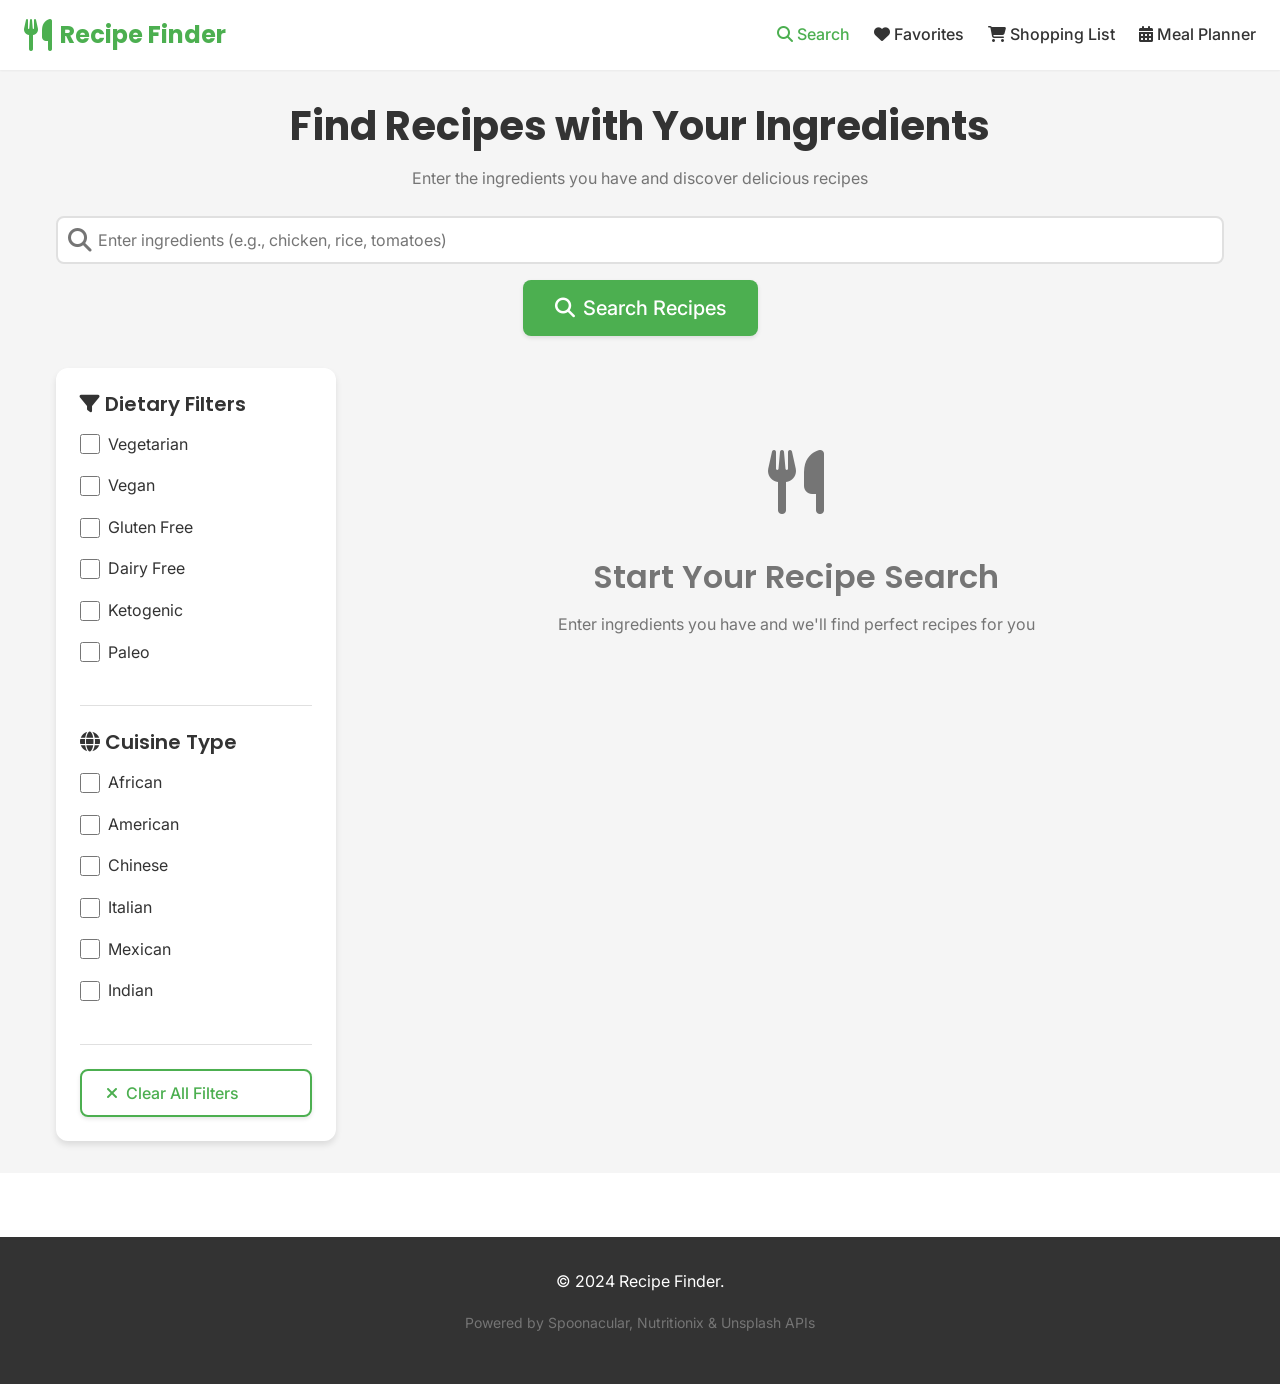
==== index.html @ 50a4e599 "week 5 planned tasks completed" ====
<!DOCTYPE html>
<html lang="en">
<head>
    <meta charset="UTF-8">
    <meta name="viewport" content="width=device-width, initial-scale=1.0">
    <meta name="description" content="Find recipes based on ingredients you have, plan meals, and track nutrition">
    <title>Recipe Finder - Search Recipes by Ingredients</title>
    
    <!-- Favicon -->
    <link rel="icon" type="image/svg+xml" href="assets/images/favicon.svg">
    
    <!-- Font Awesome Icons -->
    <link rel="stylesheet" href="https://cdnjs.cloudflare.com/ajax/libs/font-awesome/6.4.0/css/all.min.css">
    
    <!-- CSS Files -->
    <link rel="stylesheet" href="css/variables.css">
    <link rel="stylesheet" href="css/base.css">
    <link rel="stylesheet" href="css/components.css">
    <link rel="stylesheet" href="css/main.css">
</head>
<body>
    <!-- ========== HEADER / NAVIGATION ========== -->
    <header class="header">
        <div class="header-container">
            <!-- Logo -->
            <a href="index.html" class="logo">
                <i class="fa-solid fa-utensils logo-icon"></i>
                Recipe Finder
            </a>

            <!-- Navigation Menu -->
            <nav class="nav-menu" id="navMenu">
                <a href="index.html" class="nav-link active">
                    <i class="fa-solid fa-search"></i> Search
                </a>
                <a href="favorites.html" class="nav-link">
                    <i class="fa-solid fa-heart"></i> Favorites
                </a>
                <a href="#" class="nav-link" id="shoppingListLink">
                    <i class="fa-solid fa-shopping-cart"></i> Shopping List
                </a>
                <a href="#" class="nav-link" id="mealPlannerLink">
                    <i class="fa-solid fa-calendar-alt"></i> Meal Planner
                </a>
            </nav>

            <!-- Mobile Menu Toggle -->
            <button class="menu-toggle" id="menuToggle" aria-label="Toggle menu">
                <i class="fa-solid fa-bars"></i>
            </button>
        </div>
    </header>

    <!-- ========== MAIN CONTENT ========== -->
    <main class="main-wrapper">
        <div class="page-container">
            <!-- Page Title & Search Bar -->
            <section class="search-header">
                <h1 class="text-center">Find Recipes with Your Ingredients</h1>
                <p class="text-center text-secondary mb-lg">
                    Enter the ingredients you have and discover delicious recipes
                </p>

                <!-- Search Bar -->
                <div class="search-wrapper">
                    <i class="fa-solid fa-search search-icon"></i>
                    <input 
                        type="text" 
                        class="input-field search-input" 
                        id="ingredientSearch"
                        placeholder="Enter ingredients (e.g., chicken, rice, tomatoes)"
                        aria-label="Search ingredients"
                    >
                </div>

                <!-- Selected Ingredients Tags -->
                <div class="selected-ingredients mt-md" id="selectedIngredients">
                    <!-- Dynamic tags will be inserted here -->
                </div>

                <!-- Search Button -->
                <div class="text-center mt-md">
                    <button class="btn btn-primary btn-lg" id="searchBtn">
                        <i class="fa-solid fa-search"></i>
                        Search Recipes
                    </button>
                </div>
            </section>

            <!-- Two Column Layout: Filters + Results -->
            <div class="layout-two-column mt-xl">
                <!-- ========== FILTER SIDEBAR ========== -->
                <aside class="filter-sidebar">
                    <!-- Dietary Restrictions -->
                    <section class="filter-section">
                        <h3 class="filter-title">
                            <i class="fa-solid fa-filter"></i> Dietary Filters
                        </h3>
                        <div class="filter-group" id="dietaryFilters">
                            <label class="checkbox-wrapper">
                                <input type="checkbox" class="checkbox" value="vegetarian">
                                <span>Vegetarian</span>
                            </label>
                            <label class="checkbox-wrapper">
                                <input type="checkbox" class="checkbox" value="vegan">
                                <span>Vegan</span>
                            </label>
                            <label class="checkbox-wrapper">
                                <input type="checkbox" class="checkbox" value="gluten-free">
                                <span>Gluten Free</span>
                            </label>
                            <label class="checkbox-wrapper">
                                <input type="checkbox" class="checkbox" value="dairy-free">
                                <span>Dairy Free</span>
                            </label>
                            <label class="checkbox-wrapper">
                                <input type="checkbox" class="checkbox" value="ketogenic">
                                <span>Ketogenic</span>
                            </label>
                            <label class="checkbox-wrapper">
                                <input type="checkbox" class="checkbox" value="paleo">
                                <span>Paleo</span>
                            </label>
                        </div>
                    </section>

                    <div class="divider"></div>

                    <!-- Cuisine Type -->
                    <section class="filter-section">
                        <h3 class="filter-title">
                            <i class="fa-solid fa-globe"></i> Cuisine Type
                        </h3>
                        <div class="filter-group" id="cuisineFilters">
                            <label class="checkbox-wrapper">
                                <input type="checkbox" class="checkbox" value="african">
                                <span>African</span>
                            </label>
                            <label class="checkbox-wrapper">
                                <input type="checkbox" class="checkbox" value="american">
                                <span>American</span>
                            </label>
                            <label class="checkbox-wrapper">
                                <input type="checkbox" class="checkbox" value="chinese">
                                <span>Chinese</span>
                            </label>
                            <label class="checkbox-wrapper">
                                <input type="checkbox" class="checkbox" value="italian">
                                <span>Italian</span>
                            </label>
                            <label class="checkbox-wrapper">
                                <input type="checkbox" class="checkbox" value="mexican">
                                <span>Mexican</span>
                            </label>
                            <label class="checkbox-wrapper">
                                <input type="checkbox" class="checkbox" value="indian">
                                <span>Indian</span>
                            </label>
                        </div>
                    </section>

                    <div class="divider"></div>

                    <!-- Clear Filters Button -->
                    <button class="btn btn-outline" id="clearFiltersBtn" style="width: 100%;">
                        <i class="fa-solid fa-times"></i>
                        Clear All Filters
                    </button>
                </aside>

                <!-- ========== RECIPE RESULTS SECTION ========== -->
                <section class="recipe-results">
                    <!-- Loading Spinner -->
                    <div class="loading-container text-center hidden" id="loadingSpinner">
                        <div class="spinner"></div>
                        <p class="mt-md">Searching for recipes...</p>
                    </div>

                    <!-- Empty State (Before Search) -->
                    <div class="empty-state" id="emptyState">
                        <div class="empty-state-icon">
                            <i class="fa-solid fa-utensils"></i>
                        </div>
                        <h2 class="empty-state-title">Start Your Recipe Search</h2>
                        <p class="empty-state-text">
                            Enter ingredients you have and we'll find perfect recipes for you
                        </p>
                    </div>

                    <!-- No Results State -->
                    <div class="empty-state hidden" id="noResultsState">
                        <div class="empty-state-icon">
                            <i class="fa-solid fa-search"></i>
                        </div>
                        <h2 class="empty-state-title">No Recipes Found</h2>
                        <p class="empty-state-text">
                            Try different ingredients or adjust your filters
                        </p>
                    </div>

                    <!-- Recipe Grid -->
                    <div class="recipe-grid hidden" id="recipeGrid">
                        <!-- Recipe cards will be dynamically inserted here -->
                    </div>

                    <!-- Load More Button -->
                    <div class="text-center mt-xl hidden" id="loadMoreContainer">
                        <button class="btn btn-primary" id="loadMoreBtn">
                            <i class="fa-solid fa-plus"></i>
                            Load More Recipes
                        </button>
                    </div>
                </section>
            </div>
        </div>
    </main>

    <!-- ========== FOOTER ========== -->
    <footer class="footer">
        <div class="footer-content">
            <p>&copy; 2024 Recipe Finder.</p>
            <p class="mt-sm">
                <small>Powered by Spoonacular, Nutritionix & Unsplash APIs</small>
            </p>
        </div>
    </footer>

    <!-- ========== JAVASCRIPT MODULES ========== -->
    <script type="module" src="js/app.js"></script>
</body>
</html>
---- css/variables.css ----
/* ===================================
   Recipe Finder - CSS Variables
   Color Scheme & Typography System
   =================================== */

   :root {
    /* ============ PRIMARY COLORS ============ */
    --color-primary-green: #4CAF50;
    --color-primary-orange: #FF6F00;
    --color-primary-red: #D32F2F;
  
    /* ============ NEUTRAL COLORS ============ */
    --color-dark-charcoal: #333333;
    --color-medium-gray: #757575;
    --color-light-gray: #F5F5F5;
    --color-white: #FFFFFF;
    --color-border: #E0E0E0;
  
    /* ============ SEMANTIC COLORS ============ */
    --color-success: #66BB6A;
    --color-warning: #FFA726;
    --color-info: #42A5F5;
    --color-error: #EF5350;
  
    /* ============ TYPOGRAPHY ============ */
    
    /* Font Families */
    --font-heading: 'Poppins', sans-serif;
    --font-body: 'Inter', sans-serif;
    --font-recipe: 'Georgia', serif;
  
    /* Font Sizes */
    --font-size-h1: 2.5rem;      /* 40px */
    --font-size-h2: 2rem;        /* 32px */
    --font-size-h3: 1.5rem;      /* 24px */
    --font-size-h4: 1.25rem;     /* 20px */
    --font-size-body: 1rem;      /* 16px */
    --font-size-small: 0.875rem; /* 14px */
    --font-size-tiny: 0.75rem;   /* 12px */
    --font-size-recipe: 1.125rem; /* 18px */
  
    /* Font Weights */
    --font-weight-regular: 400;
    --font-weight-medium: 500;
    --font-weight-semibold: 600;
    --font-weight-bold: 700;
  
    /* Line Heights */
    --line-height-tight: 1.2;
    --line-height-normal: 1.6;
    --line-height-relaxed: 1.8;
  
    /* ============ SPACING ============ */
    --spacing-xs: 0.25rem;   /* 4px */
    --spacing-sm: 0.5rem;    /* 8px */
    --spacing-md: 1rem;      /* 16px */
    --spacing-lg: 1.5rem;    /* 24px */
    --spacing-xl: 2rem;      /* 32px */
    --spacing-2xl: 3rem;     /* 48px */
    --spacing-3xl: 4rem;     /* 64px */
  
    /* ============ BORDER RADIUS ============ */
    --radius-sm: 4px;
    --radius-md: 8px;
    --radius-lg: 12px;
    --radius-xl: 16px;
    --radius-full: 9999px;
  
    /* ============ SHADOWS ============ */
    --shadow-sm: 0 1px 2px rgba(0, 0, 0, 0.05);
    --shadow-base: 0 2px 4px rgba(0, 0, 0, 0.1);
    --shadow-md: 0 4px 6px rgba(0, 0, 0, 0.1);
    --shadow-lg: 0 8px 12px rgba(0, 0, 0, 0.15);
    --shadow-xl: 0 12px 24px rgba(0, 0, 0, 0.2);
  
    /* ============ TRANSITIONS ============ */
    --transition-fast: 0.15s ease;
    --transition-base: 0.3s ease;
    --transition-slow: 0.5s ease;
  
    /* ============ COMPONENT SPECIFIC ============ */
    
    /* Buttons */
    --btn-padding: 12px 24px;
    --btn-radius: var(--radius-md);
    --btn-shadow: var(--shadow-base);
    --btn-shadow-hover: var(--shadow-lg);
  
    /* Cards */
    --card-padding: 16px;
    --card-radius: var(--radius-lg);
    --card-shadow: var(--shadow-md);
    --card-shadow-hover: var(--shadow-lg);
    --card-border: 1px solid var(--color-border);
  
    /* Input Fields */
    --input-padding: 12px 16px;
    --input-radius: var(--radius-md);
    --input-border: 2px solid var(--color-border);
    --input-border-focus: 2px solid var(--color-primary-green);
  
    /* Icons */
    --icon-size-sm: 20px;
    --icon-size-base: 24px;
    --icon-size-lg: 32px;
    --icon-size-xl: 48px;
  
    /* ============ LAYOUT ============ */
    --container-max-width: 1200px;
    --sidebar-width: 280px;
    --header-height: 70px;
  
    /* Grid & Flex */
    --grid-gap: var(--spacing-lg);
    --grid-columns: repeat(auto-fill, minmax(280px, 1fr));
  
    /* ============ Z-INDEX ============ */
    --z-dropdown: 1000;
    --z-sticky: 1020;
    --z-fixed: 1030;
    --z-modal-backdrop: 1040;
    --z-modal: 1050;
    --z-popover: 1060;
    --z-tooltip: 1070;
  }
  
  /* ============ RESPONSIVE BREAKPOINTS ============ */
  /* These are used in media queries throughout the app */
  /* 
    Mobile: < 640px
    Tablet: 640px - 1024px
    Desktop: > 1024px
    
    Usage:
    @media (min-width: 640px) { ... }
    @media (min-width: 1024px) { ... }
  */
---- css/base.css ----
/* ===================================
   Recipe Finder - Base Styles
   Reset & Foundation Styles
   =================================== */

/* ============ GOOGLE FONTS IMPORT ============ */
@import url('https://fonts.googleapis.com/css2?family=Poppins:wght@400;500;600;700&family=Inter:wght@400;500;600&display=swap');

/* ============ CSS RESET ============ */
*, *::before, *::after {
  margin: 0;
  padding: 0;
  box-sizing: border-box;
}

html {
  font-size: 16px;
  scroll-behavior: smooth;
}

body {
  font-family: var(--font-body);
  font-size: var(--font-size-body);
  font-weight: var(--font-weight-regular);
  line-height: var(--line-height-normal);
  color: var(--color-dark-charcoal);
  background-color: var(--color-white);
  -webkit-font-smoothing: antialiased;
  -moz-osx-font-smoothing: grayscale;
}

/* ============ TYPOGRAPHY ============ */
h1, h2, h3, h4, h5, h6 {
  font-family: var(--font-heading);
  font-weight: var(--font-weight-semibold);
  line-height: var(--line-height-tight);
  color: var(--color-dark-charcoal);
  margin-bottom: var(--spacing-md);
}

h1 {
  font-size: var(--font-size-h1);
  font-weight: var(--font-weight-bold);
}

h2 {
  font-size: var(--font-size-h2);
}

h3 {
  font-size: var(--font-size-h3);
}

h4 {
  font-size: var(--font-size-h4);
  font-weight: var(--font-weight-medium);
}

p {
  margin-bottom: var(--spacing-md);
}

a {
  color: var(--color-primary-green);
  text-decoration: none;
  transition: color var(--transition-fast);
}

a:hover {
  color: var(--color-primary-orange);
}

small {
  font-size: var(--font-size-small);
  color: var(--color-medium-gray);
}

strong {
  font-weight: var(--font-weight-semibold);
}

/* ============ LISTS ============ */
ul, ol {
  list-style: none;
}

/* ============ IMAGES ============ */
img {
  max-width: 100%;
  height: auto;
  display: block;
}

/* ============ BUTTONS ============ */
button {
  font-family: var(--font-body);
  font-size: var(--font-size-body);
  cursor: pointer;
  border: none;
  background: none;
  transition: all var(--transition-base);
}

button:disabled {
  opacity: 0.5;
  cursor: not-allowed;
}

/* ============ FORMS ============ */
input, textarea, select {
  font-family: var(--font-body);
  font-size: var(--font-size-body);
  color: var(--color-dark-charcoal);
  border: var(--input-border);
  border-radius: var(--input-radius);
  padding: var(--input-padding);
  width: 100%;
  transition: border-color var(--transition-fast);
}

input:focus, textarea:focus, select:focus {
  outline: none;
  border: var(--input-border-focus);
}

input::placeholder, textarea::placeholder {
  color: var(--color-medium-gray);
}

/* ============ UTILITY CLASSES ============ */

/* Container */
.container {
  max-width: var(--container-max-width);
  margin: 0 auto;
  padding: 0 var(--spacing-md);
}

/* Text Alignment */
.text-center {
  text-align: center;
}

.text-left {
  text-align: left;
}

.text-right {
  text-align: right;
}

/* Display */
.hidden {
  display: none !important;
}

.visible {
  display: block !important;
}

.flex {
  display: flex;
}

.flex-column {
  flex-direction: column;
}

.flex-center {
  display: flex;
  justify-content: center;
  align-items: center;
}

.flex-between {
  display: flex;
  justify-content: space-between;
  align-items: center;
}

.grid {
  display: grid;
}

/* Spacing */
.mt-sm { margin-top: var(--spacing-sm); }
.mt-md { margin-top: var(--spacing-md); }
.mt-lg { margin-top: var(--spacing-lg); }
.mt-xl { margin-top: var(--spacing-xl); }

.mb-sm { margin-bottom: var(--spacing-sm); }
.mb-md { margin-bottom: var(--spacing-md); }
.mb-lg { margin-bottom: var(--spacing-lg); }
.mb-xl { margin-bottom: var(--spacing-xl); }

.p-sm { padding: var(--spacing-sm); }
.p-md { padding: var(--spacing-md); }
.p-lg { padding: var(--spacing-lg); }
.p-xl { padding: var(--spacing-xl); }

/* Text Colors */
.text-primary { color: var(--color-primary-green); }
.text-secondary { color: var(--color-medium-gray); }
.text-success { color: var(--color-success); }
.text-warning { color: var(--color-warning); }
.text-error { color: var(--color-error); }

/* Background Colors */
.bg-light { background-color: var(--color-light-gray); }
.bg-white { background-color: var(--color-white); }
.bg-primary { background-color: var(--color-primary-green); }

/* Responsive */
@media (max-width: 640px) {
  html {
    font-size: 14px;
  }

  .container {
    padding: 0 var(--spacing-sm);
  }
}

/* ============ ACCESSIBILITY ============ */
.sr-only {
  position: absolute;
  width: 1px;
  height: 1px;
  padding: 0;
  margin: -1px;
  overflow: hidden;
  clip: rect(0, 0, 0, 0);
  white-space: nowrap;
  border-width: 0;
}

/* Focus styles for keyboard navigation */
a:focus-visible,
button:focus-visible,
input:focus-visible,
textarea:focus-visible,
select:focus-visible {
  outline: 2px solid var(--color-primary-green);
  outline-offset: 2px;
}

/* ============ SCROLLBAR STYLING ============ */
::-webkit-scrollbar {
  width: 8px;
  height: 8px;
}

::-webkit-scrollbar-track {
  background: var(--color-light-gray);
}

::-webkit-scrollbar-thumb {
  background: var(--color-medium-gray);
  border-radius: var(--radius-full);
}

::-webkit-scrollbar-thumb:hover {
  background: var(--color-dark-charcoal);
}
---- css/components.css ----
/* ===================================
   Recipe Finder - Component Styles
   Reusable UI Components
   =================================== */

/* ============ BUTTONS ============ */

/* Primary Button */
.btn {
    padding: var(--btn-padding);
    border-radius: var(--btn-radius);
    font-weight: var(--font-weight-medium);
    box-shadow: var(--btn-shadow);
    transition: all var(--transition-base);
    display: inline-flex;
    align-items: center;
    gap: var(--spacing-sm);
    cursor: pointer;
  }
  
  .btn:hover {
    transform: translateY(-2px);
    box-shadow: var(--btn-shadow-hover);
  }
  
  .btn:active {
    transform: translateY(0);
  }
  
  .btn-primary {
    background-color: var(--color-primary-green);
    color: var(--color-white);
  }
  
  .btn-primary:hover {
    background-color: #45a049;
  }
  
  .btn-secondary {
    background-color: var(--color-primary-orange);
    color: var(--color-white);
  }
  
  .btn-secondary:hover {
    background-color: #e66300;
  }
  
  .btn-outline {
    background-color: transparent;
    color: var(--color-primary-green);
    border: 2px solid var(--color-primary-green);
  }
  
  .btn-outline:hover {
    background-color: var(--color-primary-green);
    color: var(--color-white);
  }
  
  .btn-icon {
    padding: var(--spacing-sm);
    border-radius: var(--radius-full);
    background-color: var(--color-light-gray);
    color: var(--color-medium-gray);
  }
  
  .btn-icon:hover {
    background-color: var(--color-primary-green);
    color: var(--color-white);
  }
  
  .btn-sm {
    padding: 8px 16px;
    font-size: var(--font-size-small);
  }
  
  .btn-lg {
    padding: 16px 32px;
    font-size: var(--font-size-h4);
  }
  
  /* ============ CARDS ============ */
  
  .card {
    background-color: var(--color-white);
    border-radius: var(--card-radius);
    padding: var(--card-padding);
    box-shadow: var(--card-shadow);
    border: var(--card-border);
    transition: all var(--transition-base);
  }
  
  .card:hover {
    box-shadow: var(--card-shadow-hover);
    transform: translateY(-4px);
  }
  
  .card-header {
    margin-bottom: var(--spacing-md);
    padding-bottom: var(--spacing-md);
    border-bottom: 1px solid var(--color-border);
  }
  
  .card-title {
    font-size: var(--font-size-h3);
    margin-bottom: var(--spacing-sm);
  }
  
  .card-body {
    margin-bottom: var(--spacing-md);
  }
  
  .card-footer {
    margin-top: var(--spacing-md);
    padding-top: var(--spacing-md);
    border-top: 1px solid var(--color-border);
    display: flex;
    justify-content: space-between;
    align-items: center;
  }
  
  .card-image {
    width: 100%;
    height: 200px;
    object-fit: cover;
    border-radius: var(--radius-md);
    margin-bottom: var(--spacing-md);
  }
  
  /* ============ BADGES ============ */
  
  .badge {
    display: inline-block;
    padding: 4px 12px;
    border-radius: var(--radius-full);
    font-size: var(--font-size-small);
    font-weight: var(--font-weight-medium);
    line-height: 1;
  }
  
  .badge-primary {
    background-color: var(--color-primary-green);
    color: var(--color-white);
  }
  
  .badge-secondary {
    background-color: var(--color-light-gray);
    color: var(--color-dark-charcoal);
  }
  
  .badge-success {
    background-color: var(--color-success);
    color: var(--color-white);
  }
  
  .badge-warning {
    background-color: var(--color-warning);
    color: var(--color-white);
  }
  
  .badge-info {
    background-color: var(--color-info);
    color: var(--color-white);
  }
  
  /* ============ INPUTS ============ */
  
  .input-group {
    margin-bottom: var(--spacing-md);
  }
  
  .input-label {
    display: block;
    margin-bottom: var(--spacing-sm);
    font-weight: var(--font-weight-medium);
    color: var(--color-dark-charcoal);
  }
  
  .input-field {
    width: 100%;
    padding: var(--input-padding);
    border: var(--input-border);
    border-radius: var(--input-radius);
    transition: border-color var(--transition-fast);
  }
  
  .input-field:focus {
    border: var(--input-border-focus);
  }
  
  .input-error {
    border-color: var(--color-error);
  }
  
  .input-error-message {
    color: var(--color-error);
    font-size: var(--font-size-small);
    margin-top: var(--spacing-xs);
  }
  
  /* Search Input with Icon */
  .search-wrapper {
    position: relative;
  }
  
  .search-input {
    padding-left: 40px;
  }
  
  .search-icon {
    position: absolute;
    left: 12px;
    top: 50%;
    transform: translateY(-50%);
    color: var(--color-medium-gray);
    font-size: var(--icon-size-base);
  }
  
  /* ============ CHECKBOX & RADIO ============ */
  
  .checkbox-wrapper,
  .radio-wrapper {
    display: flex;
    align-items: center;
    gap: var(--spacing-sm);
    margin-bottom: var(--spacing-sm);
  }
  
  .checkbox,
  .radio {
    width: 20px;
    height: 20px;
    cursor: pointer;
  }
  
  /* ============ LOADING SPINNER ============ */
  
  .spinner {
    width: 40px;
    height: 40px;
    border: 4px solid var(--color-light-gray);
    border-top-color: var(--color-primary-green);
    border-radius: var(--radius-full);
    animation: spin 0.8s linear infinite;
  }
  
  @keyframes spin {
    to { transform: rotate(360deg); }
  }
  
  .spinner-sm {
    width: 20px;
    height: 20px;
    border-width: 2px;
  }
  
  .spinner-lg {
    width: 60px;
    height: 60px;
    border-width: 6px;
  }
  
  /* ============ ALERT / NOTIFICATION ============ */
  
  .alert {
    padding: var(--spacing-md);
    border-radius: var(--radius-md);
    margin-bottom: var(--spacing-md);
    display: flex;
    align-items: flex-start;
    gap: var(--spacing-sm);
  }
  
  .alert-success {
    background-color: #e8f5e9;
    color: #2e7d32;
    border-left: 4px solid var(--color-success);
  }
  
  .alert-warning {
    background-color: #fff3e0;
    color: #f57c00;
    border-left: 4px solid var(--color-warning);
  }
  
  .alert-info {
    background-color: #e3f2fd;
    color: #1565c0;
    border-left: 4px solid var(--color-info);
  }
  
  .alert-error {
    background-color: #ffebee;
    color: #c62828;
    border-left: 4px solid var(--color-error);
  }
  
  /* ============ PROGRESS BAR ============ */
  
  .progress-bar {
    width: 100%;
    height: 8px;
    background-color: var(--color-light-gray);
    border-radius: var(--radius-full);
    overflow: hidden;
  }
  
  .progress-fill {
    height: 100%;
    background-color: var(--color-primary-green);
    border-radius: var(--radius-full);
    transition: width var(--transition-base);
  }
  
  /* ============ MODAL ============ */
  
  .modal-overlay {
    position: fixed;
    top: 0;
    left: 0;
    width: 100%;
    height: 100%;
    background-color: rgba(0, 0, 0, 0.5);
    display: flex;
    justify-content: center;
    align-items: center;
    z-index: var(--z-modal-backdrop);
  }
  
  .modal {
    background-color: var(--color-white);
    border-radius: var(--radius-lg);
    padding: var(--spacing-xl);
    max-width: 600px;
    width: 90%;
    max-height: 90vh;
    overflow-y: auto;
    box-shadow: var(--shadow-xl);
    z-index: var(--z-modal);
  }
  
  .modal-header {
    margin-bottom: var(--spacing-lg);
  }
  
  .modal-title {
    font-size: var(--font-size-h2);
    margin-bottom: 0;
  }
  
  .modal-close {
    position: absolute;
    top: var(--spacing-md);
    right: var(--spacing-md);
    font-size: var(--font-size-h3);
    color: var(--color-medium-gray);
    cursor: pointer;
  }
  
  .modal-close:hover {
    color: var(--color-dark-charcoal);
  }
  
  /* ============ TAGS ============ */
  
  .tag {
    display: inline-flex;
    align-items: center;
    gap: var(--spacing-xs);
    padding: 6px 12px;
    background-color: var(--color-light-gray);
    border-radius: var(--radius-md);
    font-size: var(--font-size-small);
    margin-right: var(--spacing-sm);
    margin-bottom: var(--spacing-sm);
  }
  
  .tag-removable {
    cursor: pointer;
    transition: background-color var(--transition-fast);
  }
  
  .tag-removable:hover {
    background-color: var(--color-border);
  }
  
  .tag-close {
    font-size: var(--font-size-tiny);
    font-weight: var(--font-weight-bold);
    color: var(--color-medium-gray);
  }
  
  /* ============ DIVIDER ============ */
  
  .divider {
    height: 1px;
    background-color: var(--color-border);
    margin: var(--spacing-lg) 0;
  }
  
  /* ============ ICON ============ */
  
  .icon {
    width: var(--icon-size-base);
    height: var(--icon-size-base);
    color: var(--color-medium-gray);
  }
  
  .icon-sm {
    width: var(--icon-size-sm);
    height: var(--icon-size-sm);
  }
  
  .icon-lg {
    width: var(--icon-size-lg);
    height: var(--icon-size-lg);
  }
  
  .icon-primary {
    color: var(--color-primary-green);
  }
  
  .icon-secondary {
    color: var(--color-primary-orange);
  }
---- css/main.css ----
/* ===================================
   Recipe Finder - Main Layout Styles
   Page Layouts & Specific Sections
   =================================== */

/* ============ HEADER / NAVIGATION ============ */

.header {
    background-color: var(--color-white);
    box-shadow: var(--shadow-sm);
    position: sticky;
    top: 0;
    z-index: var(--z-sticky);
    height: var(--header-height);
  }
  
  .header-container {
    display: flex;
    justify-content: space-between;
    align-items: center;
    height: 100%;
    padding: 0 var(--spacing-lg);
  }
  
  .logo {
    font-family: var(--font-heading);
    font-size: var(--font-size-h3);
    font-weight: var(--font-weight-bold);
    color: var(--color-primary-green);
    display: flex;
    align-items: center;
    gap: var(--spacing-sm);
  }
  
  .logo-icon {
    font-size: var(--icon-size-lg);
  }
  
  .nav-menu {
    display: flex;
    gap: var(--spacing-lg);
    align-items: center;
  }
  
  .nav-link {
    font-weight: var(--font-weight-medium);
    color: var(--color-dark-charcoal);
    transition: color var(--transition-fast);
  }
  
  .nav-link:hover,
  .nav-link.active {
    color: var(--color-primary-green);
  }
  
  /* Mobile Menu Toggle */
  .menu-toggle {
    display: none;
    font-size: var(--icon-size-lg);
    color: var(--color-dark-charcoal);
  }
  
  @media (max-width: 640px) {
    .nav-menu {
      display: none;
      position: absolute;
      top: var(--header-height);
      left: 0;
      right: 0;
      background-color: var(--color-white);
      flex-direction: column;
      padding: var(--spacing-lg);
      box-shadow: var(--shadow-md);
    }
  
    .nav-menu.active {
      display: flex;
    }
  
    .menu-toggle {
      display: block;
    }
  }
  
  /* ============ MAIN LAYOUT ============ */
  
  .main-wrapper {
    min-height: calc(100vh - var(--header-height));
    background-color: var(--color-light-gray);
  }
  
  .page-container {
    max-width: var(--container-max-width);
    margin: 0 auto;
    padding: var(--spacing-xl) var(--spacing-md);
  }
  
  /* Two Column Layout (Filter Sidebar + Content) */
  .layout-two-column {
    display: grid;
    grid-template-columns: var(--sidebar-width) 1fr;
    gap: var(--spacing-xl);
    align-items: start;
  }
  
  @media (max-width: 1024px) {
    .layout-two-column {
      grid-template-columns: 1fr;
    }
  }
  
  /* ============ FILTER SIDEBAR ============ */
  
  .filter-sidebar {
    background-color: var(--color-white);
    padding: var(--spacing-lg);
    border-radius: var(--radius-lg);
    box-shadow: var(--shadow-md);
    position: sticky;
    top: calc(var(--header-height) + var(--spacing-md));
  }
  
  .filter-section {
    margin-bottom: var(--spacing-xl);
  }
  
  .filter-section:last-child {
    margin-bottom: 0;
  }
  
  .filter-title {
    font-size: var(--font-size-h4);
    margin-bottom: var(--spacing-md);
    color: var(--color-dark-charcoal);
  }
  
  .filter-group {
    display: flex;
    flex-direction: column;
    gap: var(--spacing-sm);
  }
  
  /* ============ RECIPE GRID ============ */
  
  .recipe-grid {
    display: grid;
    grid-template-columns: var(--grid-columns);
    gap: var(--grid-gap);
  }
  
  @media (max-width: 640px) {
    .recipe-grid {
      grid-template-columns: 1fr;
    }
  }
  
  /* ============ RECIPE CARD ============ */
  
  .recipe-card {
    background-color: var(--color-white);
    border-radius: var(--card-radius);
    overflow: hidden;
    box-shadow: var(--card-shadow);
    transition: all var(--transition-base);
    cursor: pointer;
  }
  
  .recipe-card:hover {
    box-shadow: var(--card-shadow-hover);
    transform: translateY(-4px);
  }
  
  .recipe-card-image {
    width: 100%;
    height: 200px;
    object-fit: cover;
  }
  
  .recipe-card-content {
    padding: var(--spacing-md);
  }
  
  .recipe-card-title {
    font-size: var(--font-size-h4);
    margin-bottom: var(--spacing-sm);
    color: var(--color-dark-charcoal);
    display: -webkit-box;
    -webkit-line-clamp: 2;
    -webkit-box-orient: vertical;
    overflow: hidden;
  }
  
  .recipe-card-meta {
    display: flex;
    gap: var(--spacing-md);
    margin-bottom: var(--spacing-md);
    color: var(--color-medium-gray);
    font-size: var(--font-size-small);
  }
  
  .recipe-card-meta-item {
    display: flex;
    align-items: center;
    gap: var(--spacing-xs);
  }
  
  .recipe-card-actions {
    display: flex;
    justify-content: space-between;
    align-items: center;
    gap: var(--spacing-sm);
    padding-top: var(--spacing-md);
    border-top: 1px solid var(--color-border);
  }
  
  /* ============ RECIPE DETAIL PAGE ============ */
  
  .recipe-detail-container {
    background-color: var(--color-white);
    border-radius: var(--radius-lg);
    padding: var(--spacing-xl);
    box-shadow: var(--shadow-md);
  }
  
  .recipe-detail-header {
    margin-bottom: var(--spacing-xl);
  }
  
  .recipe-detail-title {
    font-size: var(--font-size-h1);
    margin-bottom: var(--spacing-md);
  }
  
  .recipe-detail-image {
    width: 100%;
    max-height: 500px;
    object-fit: cover;
    border-radius: var(--radius-lg);
    margin-bottom: var(--spacing-lg);
  }
  
  .recipe-meta-grid {
    display: grid;
    grid-template-columns: repeat(auto-fit, minmax(150px, 1fr));
    gap: var(--spacing-md);
    margin-bottom: var(--spacing-xl);
  }
  
  .recipe-meta-card {
    background-color: var(--color-light-gray);
    padding: var(--spacing-md);
    border-radius: var(--radius-md);
    text-align: center;
  }
  
  .recipe-meta-label {
    font-size: var(--font-size-small);
    color: var(--color-medium-gray);
    margin-bottom: var(--spacing-xs);
  }
  
  .recipe-meta-value {
    font-size: var(--font-size-h4);
    font-weight: var(--font-weight-semibold);
    color: var(--color-primary-green);
  }
  
  /* Recipe Content Layout */
  .recipe-content-layout {
    display: grid;
    grid-template-columns: 2fr 1fr;
    gap: var(--spacing-xl);
  }
  
  @media (max-width: 1024px) {
    .recipe-content-layout {
      grid-template-columns: 1fr;
    }
  }
  
  /* Ingredients Section */
  .ingredients-section {
    background-color: var(--color-light-gray);
    padding: var(--spacing-lg);
    border-radius: var(--radius-md);
  }
  
  .ingredients-list {
    list-style: none;
  }
  
  .ingredient-item {
    padding: var(--spacing-sm) 0;
    border-bottom: 1px solid var(--color-border);
    display: flex;
    justify-content: space-between;
  }
  
  .ingredient-item:last-child {
    border-bottom: none;
  }
  
  /* Instructions Section */
  .instructions-section {
    margin-bottom: var(--spacing-xl);
  }
  
  .instruction-step {
    margin-bottom: var(--spacing-lg);
    padding-left: var(--spacing-xl);
    position: relative;
  }
  
  .instruction-step::before {
    content: attr(data-step);
    position: absolute;
    left: 0;
    top: 0;
    width: 32px;
    height: 32px;
    background-color: var(--color-primary-green);
    color: var(--color-white);
    border-radius: var(--radius-full);
    display: flex;
    align-items: center;
    justify-content: center;
    font-weight: var(--font-weight-bold);
  }
  
  .instruction-text {
    font-family: var(--font-recipe);
    font-size: var(--font-size-recipe);
    line-height: var(--line-height-relaxed);
    color: var(--color-dark-charcoal);
  }
  
  /* ============ NUTRITION PANEL ============ */
  
  .nutrition-panel {
    background-color: var(--color-white);
    padding: var(--spacing-lg);
    border-radius: var(--radius-lg);
    border: 2px solid var(--color-border);
    position: sticky;
    top: calc(var(--header-height) + var(--spacing-md));
  }
  
  .nutrition-title {
    font-size: var(--font-size-h3);
    margin-bottom: var(--spacing-md);
    text-align: center;
  }
  
  .nutrition-item {
    margin-bottom: var(--spacing-md);
  }
  
  .nutrition-label {
    display: flex;
    justify-content: space-between;
    margin-bottom: var(--spacing-xs);
    font-size: var(--font-size-small);
  }
  
  .nutrition-bar {
    width: 100%;
    height: 8px;
    background-color: var(--color-light-gray);
    border-radius: var(--radius-full);
    overflow: hidden;
  }
  
  .nutrition-fill {
    height: 100%;
    background-color: var(--color-primary-green);
    border-radius: var(--radius-full);
    transition: width var(--transition-base);
  }
  
  /* ============ SHOPPING LIST ============ */
  
  .shopping-list-container {
    background-color: var(--color-white);
    padding: var(--spacing-lg);
    border-radius: var(--radius-lg);
    box-shadow: var(--shadow-md);
  }
  
  .shopping-list-item {
    display: flex;
    align-items: center;
    gap: var(--spacing-md);
    padding: var(--spacing-md);
    border-bottom: 1px solid var(--color-border);
  }
  
  .shopping-list-item:last-child {
    border-bottom: none;
  }
  
  .shopping-list-item.checked {
    text-decoration: line-through;
    opacity: 0.5;
  }
  
  /* ============ MEAL PLANNER ============ */
  
  .meal-planner-grid {
    display: grid;
    grid-template-columns: repeat(7, 1fr);
    gap: var(--spacing-md);
  }
  
  @media (max-width: 1024px) {
    .meal-planner-grid {
      grid-template-columns: repeat(3, 1fr);
    }
  }
  
  @media (max-width: 640px) {
    .meal-planner-grid {
      grid-template-columns: 1fr;
    }
  }
  
  .meal-planner-day {
    background-color: var(--color-white);
    padding: var(--spacing-md);
    border-radius: var(--radius-md);
    border: 2px solid var(--color-border);
  }
  
  .meal-planner-day-header {
    font-weight: var(--font-weight-semibold);
    margin-bottom: var(--spacing-sm);
    text-align: center;
    color: var(--color-primary-green);
  }
  
  .meal-slot {
    background-color: var(--color-light-gray);
    padding: var(--spacing-sm);
    border-radius: var(--radius-sm);
    margin-bottom: var(--spacing-sm);
    min-height: 60px;
    cursor: pointer;
    transition: background-color var(--transition-fast);
  }
  
  .meal-slot:hover {
    background-color: var(--color-border);
  }
  
  .meal-slot.filled {
    background-color: #e8f5e9;
  }
  
  /* ============ FOOTER ============ */
  
  .footer {
    background-color: var(--color-dark-charcoal);
    color: var(--color-white);
    padding: var(--spacing-xl) 0;
    margin-top: var(--spacing-3xl);
  }
  
  .footer-content {
    max-width: var(--container-max-width);
    margin: 0 auto;
    padding: 0 var(--spacing-md);
    text-align: center;
  }
  
  /* ============ EMPTY STATE ============ */
  
  .empty-state {
    text-align: center;
    padding: var(--spacing-3xl) var(--spacing-md);
  }
  
  .empty-state-icon {
    font-size: 64px;
    color: var(--color-medium-gray);
    margin-bottom: var(--spacing-lg);
  }
  
  .empty-state-title {
    font-size: var(--font-size-h2);
    color: var(--color-medium-gray);
    margin-bottom: var(--spacing-md);
  }
  
  .empty-state-text {
    color: var(--color-medium-gray);
    margin-bottom: var(--spacing-lg);
  }
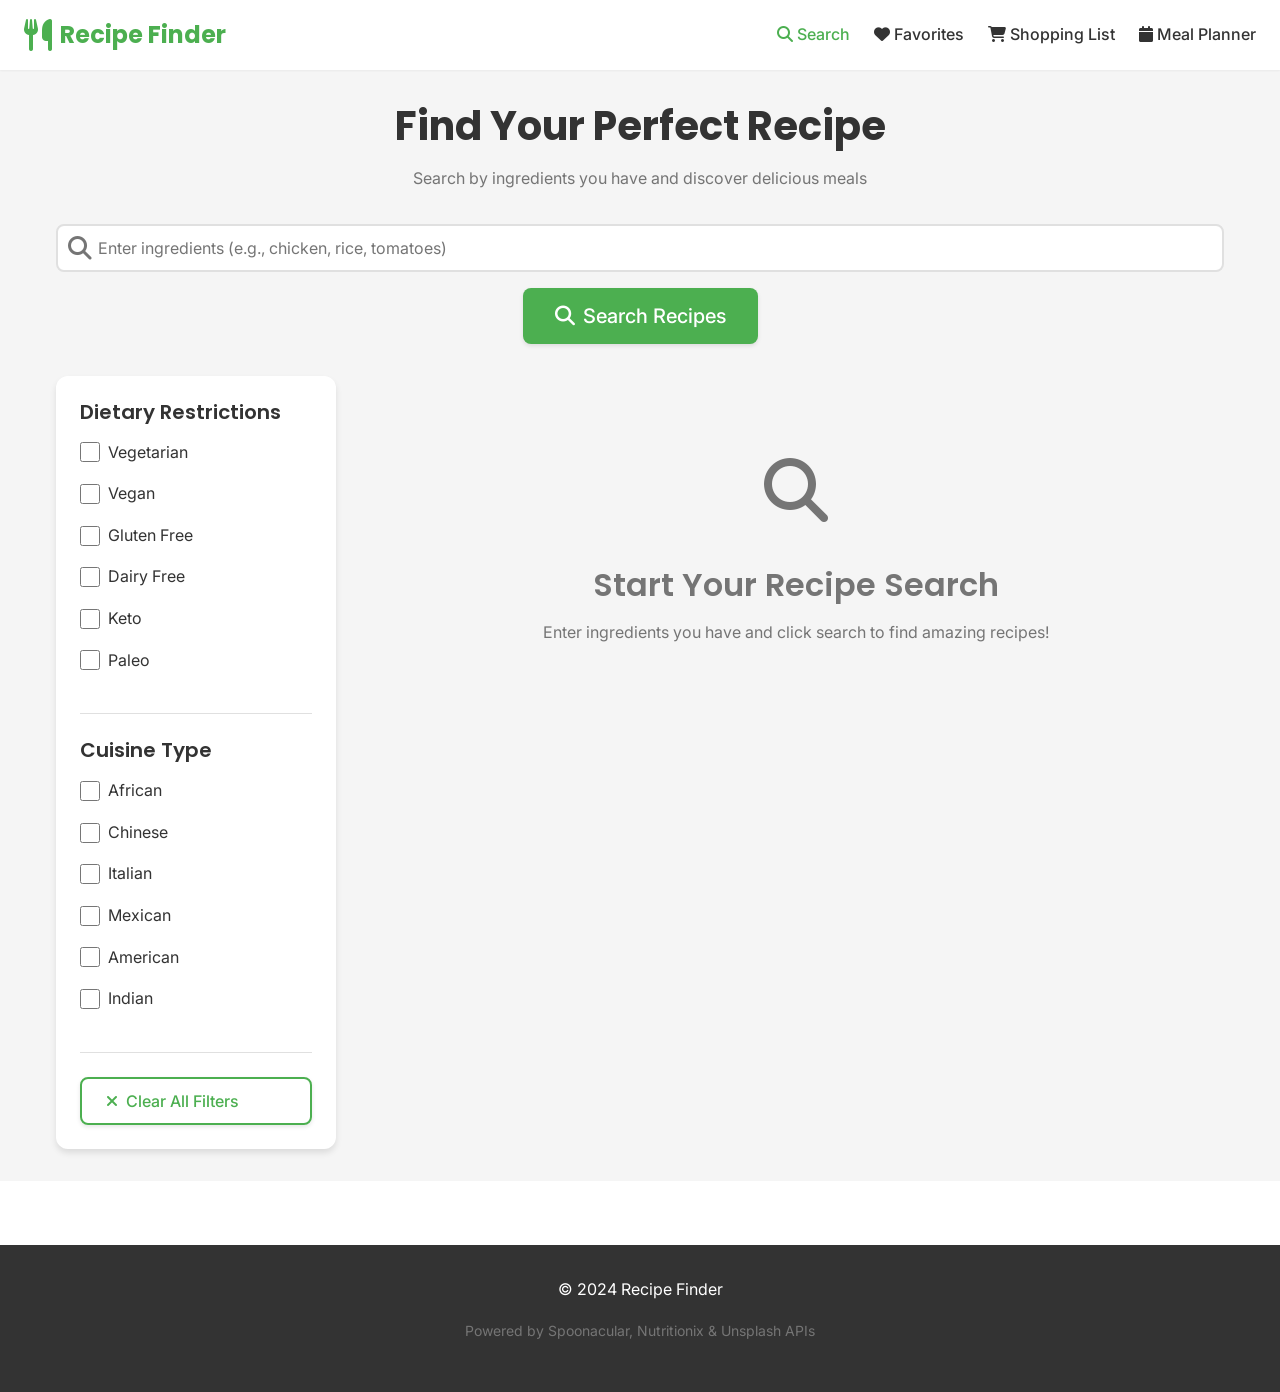
==== commit 63379807: "Completed week 6 tasks" ====
--- a/index.html
+++ b/index.html
@@ -3,11 +3,11 @@
 <head>
     <meta charset="UTF-8">
     <meta name="viewport" content="width=device-width, initial-scale=1.0">
-    <meta name="description" content="Find recipes based on ingredients you have, plan meals, and track nutrition">
-    <title>Recipe Finder - Search Recipes by Ingredients</title>
+    <meta name="description" content="Find recipes based on ingredients you have. Plan meals, track nutrition, and reduce food waste.">
+    <title>Recipe Finder - Find Recipes by Ingredients</title>
     
     <!-- Favicon -->
-    <link rel="icon" type="image/svg+xml" href="assets/images/favicon.svg">
+    <link rel="icon" type="image/x-icon" href="assets/images/favicon.ico">
     
     <!-- Font Awesome Icons -->
     <link rel="stylesheet" href="https://cdnjs.cloudflare.com/ajax/libs/font-awesome/6.4.0/css/all.min.css">
@@ -19,7 +19,8 @@
     <link rel="stylesheet" href="css/main.css">
 </head>
 <body>
-    <!-- ========== HEADER / NAVIGATION ========== -->
+    
+    <!-- ========== HEADER ========== -->
     <header class="header">
         <div class="header-container">
             <!-- Logo -->
@@ -27,7 +28,7 @@
                 <i class="fa-solid fa-utensils logo-icon"></i>
                 Recipe Finder
             </a>
-
+            
             <!-- Navigation Menu -->
             <nav class="nav-menu" id="navMenu">
                 <a href="index.html" class="nav-link active">
@@ -36,14 +37,14 @@
                 <a href="favorites.html" class="nav-link">
                     <i class="fa-solid fa-heart"></i> Favorites
                 </a>
-                <a href="#" class="nav-link" id="shoppingListLink">
+                <a href="shopping-list.html" class="nav-link">
                     <i class="fa-solid fa-shopping-cart"></i> Shopping List
                 </a>
                 <a href="#" class="nav-link" id="mealPlannerLink">
-                    <i class="fa-solid fa-calendar-alt"></i> Meal Planner
+                    <i class="fa-solid fa-calendar"></i> Meal Planner
                 </a>
             </nav>
-
+            
             <!-- Mobile Menu Toggle -->
             <button class="menu-toggle" id="menuToggle" aria-label="Toggle menu">
                 <i class="fa-solid fa-bars"></i>
@@ -54,14 +55,15 @@
     <!-- ========== MAIN CONTENT ========== -->
     <main class="main-wrapper">
         <div class="page-container">
-            <!-- Page Title & Search Bar -->
-            <section class="search-header">
-                <h1 class="text-center">Find Recipes with Your Ingredients</h1>
-                <p class="text-center text-secondary mb-lg">
-                    Enter the ingredients you have and discover delicious recipes
-                </p>
-
-                <!-- Search Bar -->
+            
+            <!-- Page Header -->
+            <section class="page-header mb-xl">
+                <h1 class="text-center">Find Your Perfect Recipe</h1>
+                <p class="text-center text-secondary">Search by ingredients you have and discover delicious meals</p>
+            </section>
+
+            <!-- Search Bar -->
+            <section class="search-section mb-xl">
                 <div class="search-wrapper">
                     <i class="fa-solid fa-search search-icon"></i>
                     <input 
@@ -69,17 +71,10 @@
                         class="input-field search-input" 
                         id="ingredientSearch"
                         placeholder="Enter ingredients (e.g., chicken, rice, tomatoes)"
-                        aria-label="Search ingredients"
+                        aria-label="Search by ingredients"
                     >
                 </div>
-
-                <!-- Selected Ingredients Tags -->
-                <div class="selected-ingredients mt-md" id="selectedIngredients">
-                    <!-- Dynamic tags will be inserted here -->
-                </div>
-
-                <!-- Search Button -->
-                <div class="text-center mt-md">
+                <div class="flex-center mt-md">
                     <button class="btn btn-primary btn-lg" id="searchBtn">
                         <i class="fa-solid fa-search"></i>
                         Search Recipes
@@ -88,14 +83,14 @@
             </section>
 
             <!-- Two Column Layout: Filters + Results -->
-            <div class="layout-two-column mt-xl">
+            <div class="layout-two-column">
+                
                 <!-- ========== FILTER SIDEBAR ========== -->
-                <aside class="filter-sidebar">
-                    <!-- Dietary Restrictions -->
-                    <section class="filter-section">
-                        <h3 class="filter-title">
-                            <i class="fa-solid fa-filter"></i> Dietary Filters
-                        </h3>
+                <aside class="filter-sidebar" id="filterSidebar">
+                    
+                    <!-- Dietary Filters -->
+                    <div class="filter-section">
+                        <h3 class="filter-title">Dietary Restrictions</h3>
                         <div class="filter-group" id="dietaryFilters">
                             <label class="checkbox-wrapper">
                                 <input type="checkbox" class="checkbox" value="vegetarian">
@@ -115,49 +110,47 @@
                             </label>
                             <label class="checkbox-wrapper">
                                 <input type="checkbox" class="checkbox" value="ketogenic">
-                                <span>Ketogenic</span>
+                                <span>Keto</span>
                             </label>
                             <label class="checkbox-wrapper">
                                 <input type="checkbox" class="checkbox" value="paleo">
                                 <span>Paleo</span>
                             </label>
                         </div>
-                    </section>
+                    </div>
 
                     <div class="divider"></div>
 
-                    <!-- Cuisine Type -->
-                    <section class="filter-section">
-                        <h3 class="filter-title">
-                            <i class="fa-solid fa-globe"></i> Cuisine Type
-                        </h3>
+                    <!-- Cuisine Type Filters -->
+                    <div class="filter-section">
+                        <h3 class="filter-title">Cuisine Type</h3>
                         <div class="filter-group" id="cuisineFilters">
                             <label class="checkbox-wrapper">
                                 <input type="checkbox" class="checkbox" value="african">
                                 <span>African</span>
                             </label>
                             <label class="checkbox-wrapper">
+                                <input type="checkbox" class="checkbox" value="chinese">
+                                <span>Chinese</span>
+                            </label>
+                            <label class="checkbox-wrapper">
+                                <input type="checkbox" class="checkbox" value="italian">
+                                <span>Italian</span>
+                            </label>
+                            <label class="checkbox-wrapper">
+                                <input type="checkbox" class="checkbox" value="mexican">
+                                <span>Mexican</span>
+                            </label>
+                            <label class="checkbox-wrapper">
                                 <input type="checkbox" class="checkbox" value="american">
                                 <span>American</span>
                             </label>
                             <label class="checkbox-wrapper">
-                                <input type="checkbox" class="checkbox" value="chinese">
-                                <span>Chinese</span>
-                            </label>
-                            <label class="checkbox-wrapper">
-                                <input type="checkbox" class="checkbox" value="italian">
-                                <span>Italian</span>
-                            </label>
-                            <label class="checkbox-wrapper">
-                                <input type="checkbox" class="checkbox" value="mexican">
-                                <span>Mexican</span>
-                            </label>
-                            <label class="checkbox-wrapper">
                                 <input type="checkbox" class="checkbox" value="indian">
                                 <span>Indian</span>
                             </label>
                         </div>
-                    </section>
+                    </div>
 
                     <div class="divider"></div>
 
@@ -166,59 +159,66 @@
                         <i class="fa-solid fa-times"></i>
                         Clear All Filters
                     </button>
+
                 </aside>
 
-                <!-- ========== RECIPE RESULTS SECTION ========== -->
+                <!-- ========== RECIPE RESULTS ========== -->
                 <section class="recipe-results">
-                    <!-- Loading Spinner -->
-                    <div class="loading-container text-center hidden" id="loadingSpinner">
-                        <div class="spinner"></div>
-                        <p class="mt-md">Searching for recipes...</p>
-                    </div>
-
-                    <!-- Empty State (Before Search) -->
+                    
+                    <!-- Loading State -->
+                    <div class="loading-state hidden" id="loadingState">
+                        <div class="flex-center" style="padding: 4rem 0;">
+                            <div class="spinner spinner-lg"></div>
+                        </div>
+                        <p class="text-center text-secondary">Finding delicious recipes...</p>
+                    </div>
+
+                    <!-- Empty State (Initial) -->
                     <div class="empty-state" id="emptyState">
                         <div class="empty-state-icon">
-                            <i class="fa-solid fa-utensils"></i>
+                            <i class="fa-solid fa-search"></i>
                         </div>
                         <h2 class="empty-state-title">Start Your Recipe Search</h2>
                         <p class="empty-state-text">
-                            Enter ingredients you have and we'll find perfect recipes for you
+                            Enter ingredients you have and click search to find amazing recipes!
                         </p>
                     </div>
 
                     <!-- No Results State -->
                     <div class="empty-state hidden" id="noResultsState">
                         <div class="empty-state-icon">
-                            <i class="fa-solid fa-search"></i>
+                            <i class="fa-solid fa-bowl-food"></i>
                         </div>
                         <h2 class="empty-state-title">No Recipes Found</h2>
                         <p class="empty-state-text">
-                            Try different ingredients or adjust your filters
+                            Try different ingredients or remove some filters to see more results.
                         </p>
                     </div>
 
-                    <!-- Recipe Grid -->
+                    <!-- Recipe Grid (Will be populated by JavaScript) -->
                     <div class="recipe-grid hidden" id="recipeGrid">
-                        <!-- Recipe cards will be dynamically inserted here -->
+                        <!-- Recipe cards will be inserted here by JavaScript -->
                     </div>
 
                     <!-- Load More Button -->
-                    <div class="text-center mt-xl hidden" id="loadMoreContainer">
+                    <div class="flex-center mt-xl hidden" id="loadMoreContainer">
                         <button class="btn btn-primary" id="loadMoreBtn">
-                            <i class="fa-solid fa-plus"></i>
+                            <i class="fa-solid fa-chevron-down"></i>
                             Load More Recipes
                         </button>
                     </div>
+
                 </section>
+
             </div>
+
         </div>
     </main>
 
     <!-- ========== FOOTER ========== -->
     <footer class="footer">
         <div class="footer-content">
-            <p>&copy; 2024 Recipe Finder.</p>
+            <p>&copy; 2024 Recipe Finder</p>
             <p class="mt-sm">
                 <small>Powered by Spoonacular, Nutritionix & Unsplash APIs</small>
             </p>
@@ -227,5 +227,6 @@
 
     <!-- ========== JAVASCRIPT MODULES ========== -->
     <script type="module" src="js/app.js"></script>
+
 </body>
 </html>
--- a/css/base.css
+++ b/css/base.css
@@ -261,4 +261,38 @@
 
 ::-webkit-scrollbar-thumb:hover {
   background: var(--color-dark-charcoal);
+}
+
+/* ============ ANIMATIONS ============ */
+@keyframes fadeOut {
+  from {
+    opacity: 1;
+    transform: translateX(0);
+  }
+  to {
+    opacity: 0;
+    transform: translateX(-20px);
+  }
+}
+
+@keyframes slideIn {
+  from {
+    opacity: 0;
+    transform: translateY(-20px);
+  }
+  to {
+    opacity: 1;
+    transform: translateY(0);
+  }
+}
+
+@keyframes slideOut {
+  from {
+    opacity: 1;
+    transform: translateY(0);
+  }
+  to {
+    opacity: 0;
+    transform: translateY(-20px);
+  }
 }
